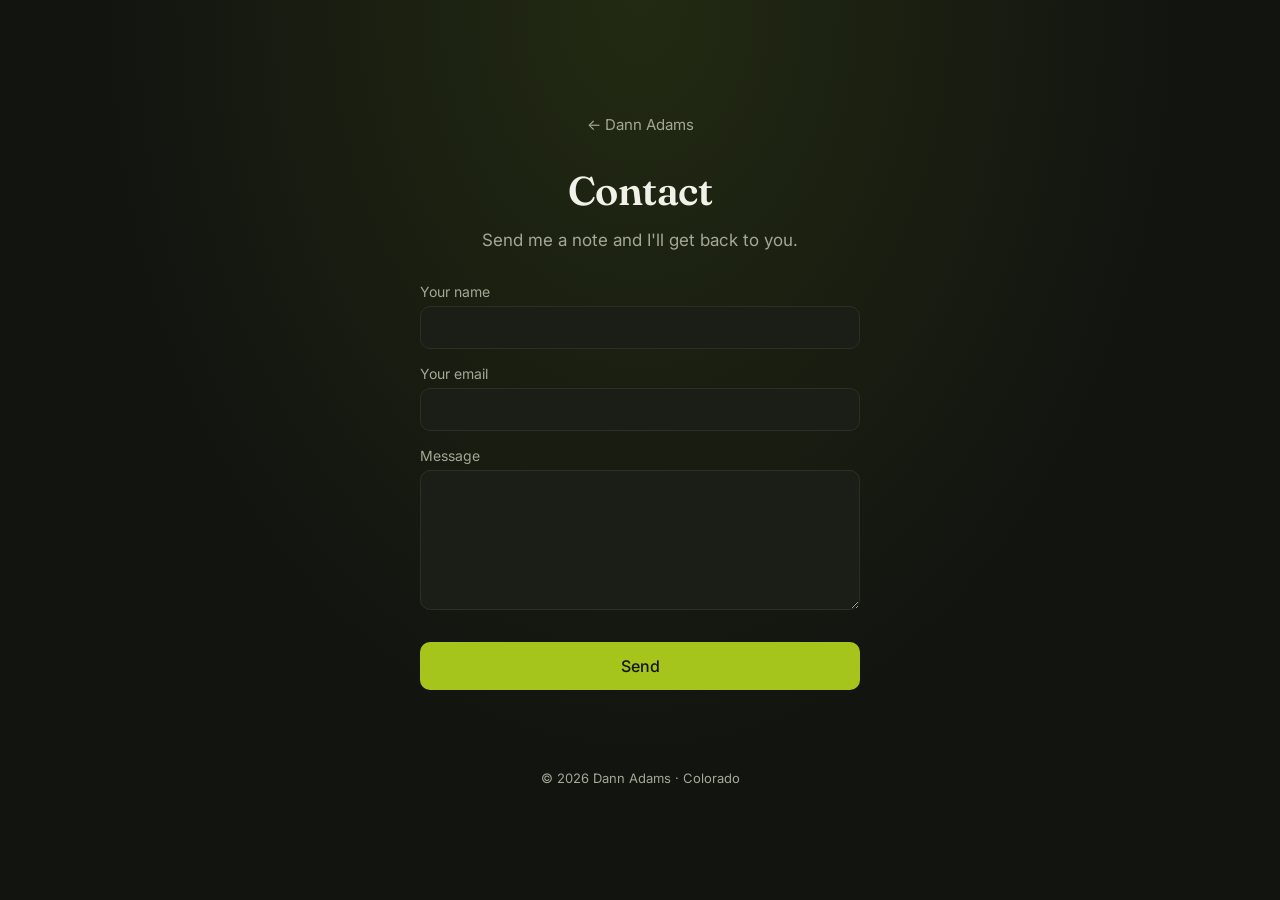
==== contact.html @ ed6878e7 "Add files via upload" ====
<!doctype html>
<html lang="en">
<head>
<meta charset="utf-8">
<meta name="viewport" content="width=device-width, initial-scale=1">
<title>Contact | Dann Adams</title>
<meta name="description" content="Get in touch with Dann Adams of Colorado.">
<link rel="canonical" href="https://dannadams.com/contact">
<meta property="og:title" content="Contact | Dann Adams">
<meta property="og:description" content="Get in touch with Dann Adams of Colorado.">
<meta property="og:url" content="https://dannadams.com/contact">
<meta property="og:image" content="https://dannadams.com/photo.jpg">
<link rel="icon" href="data:image/svg+xml,<svg xmlns='http://www.w3.org/2000/svg' viewBox='0 0 64 64'><circle cx='32' cy='32' r='32' fill='%237a9301'/><text x='32' y='42' font-size='28' font-family='Georgia,serif' text-anchor='middle' fill='white'>DA</text></svg>">
<link rel="preconnect" href="https://fonts.googleapis.com">
<link rel="preconnect" href="https://fonts.gstatic.com" crossorigin>
<link href="https://fonts.googleapis.com/css2?family=Fraunces:opsz,wght@9..144,600&family=Inter:wght@400;500&display=swap" rel="stylesheet">
<link rel="stylesheet" href="/styles.css">
</head>
<body>
<main>
  <a class="back" href="/">← Dann Adams</a>
  <h1>Contact</h1>
  <p class="soon">Send me a note and I'll get back to you.</p>

  <form id="contact" action="https://api.web3forms.com/submit" method="POST">
    <!-- Web3Forms access key goes here. It's safe to be public. -->
    <input type="hidden" name="access_key" value="YOUR_ACCESS_KEY_HERE">
    <input type="hidden" name="subject" value="New message from dannadams.com">
    <input type="hidden" name="from_name" value="dannadams.com">
    <input type="checkbox" name="botcheck" class="hp" tabindex="-1" autocomplete="off">

    <label>Your name
      <input type="text" name="name" required autocomplete="name">
    </label>
    <label>Your email
      <input type="email" name="email" required autocomplete="email">
    </label>
    <label>Message
      <textarea name="message" required></textarea>
    </label>

    <div class="h-captcha" data-captcha="true"></div>

    <button type="submit">Send</button>
    <p class="status" id="status" role="status"></p>
  </form>

  <footer>© 2026 Dann Adams · Colorado</footer>
</main>
<script src="https://web3forms.com/client/script.js" async defer></script>
<script>
const form = document.getElementById('contact');
const status = document.getElementById('status');
const btn = form.querySelector('button');
form.addEventListener('submit', async (e) => {
  e.preventDefault();
  status.className = 'status'; status.textContent = '';
  if (form.access_key.value === 'YOUR_ACCESS_KEY_HERE') {
    status.className = 'status err';
    status.textContent = 'The contact form is almost ready. Please check back soon.';
    return;
  }
  const data = new FormData(form);
  if (!data.get('h-captcha-response')) {
    status.className = 'status err';
    status.textContent = 'Please complete the "I am human" check first.';
    return;
  }
  btn.disabled = true; btn.textContent = 'Sending...';
  try {
    const res = await fetch('https://api.web3forms.com/submit', { method: 'POST', body: data });
    const json = await res.json();
    if (json.success) {
      form.reset();
      if (window.hcaptcha) hcaptcha.reset();
      status.className = 'status ok';
      status.textContent = 'Thanks! Your message was sent.';
    } else {
      throw new Error(json.message || 'Something went wrong');
    }
  } catch (err) {
    status.className = 'status err';
    status.textContent = 'Sorry, that did not send. Please try again in a minute.';
  }
  btn.disabled = false; btn.textContent = 'Send';
});
</script>
</body>
</html>
---- styles.css ----
:root {
  --bg: #121410;
  --card: #1b1e17;
  --text: #f0f2ea;
  --muted: #a3a895;
  --accent: #a6c51c;
  --line: #2b3024;
  --photo-bg: #7a9301;
}
* { box-sizing: border-box; margin: 0; padding: 0; }
body {
  min-height: 100vh;
  background: radial-gradient(ellipse at top, #222a12 0%, var(--bg) 60%);
  background-attachment: fixed;
  color: var(--text);
  font-family: "Inter", system-ui, sans-serif;
  display: flex;
  align-items: center;
  justify-content: center;
  padding: 48px 16px;
}
main { width: 100%; max-width: 440px; text-align: center; }
a { color: var(--accent); }

.photo {
  width: 180px; height: 180px;
  border-radius: 50%;
  margin: 0 auto 24px;
  border: 4px solid var(--accent);
  box-shadow: 0 8px 32px rgba(122, 147, 1, 0.35);
  overflow: hidden;
  background: var(--photo-bg);
}
.photo img { width: 100%; height: 100%; object-fit: cover; display: block; }

h1 { font-family: "Fraunces", serif; font-weight: 600; font-size: 40px; letter-spacing: -0.5px; }
.tagline { color: var(--accent); font-size: 15px; margin-top: 6px; letter-spacing: 1px; text-transform: uppercase; }
.bio { color: var(--muted); font-size: 16px; line-height: 1.6; margin: 20px 0 32px; }

nav.links { display: flex; flex-direction: column; gap: 12px; }
nav.links a {
  display: block;
  padding: 18px 20px;
  background: var(--card);
  border: 1px solid var(--line);
  border-radius: 12px;
  color: var(--text);
  text-decoration: none;
  font-weight: 500;
  font-size: 17px;
  transition: border-color .15s, transform .15s;
}
nav.links a:hover, nav.links a:focus-visible { border-color: var(--accent); transform: translateY(-2px); }

.back { display: inline-block; margin-bottom: 32px; color: var(--muted); text-decoration: none; font-size: 15px; }
.back:hover { color: var(--accent); }
.soon { color: var(--muted); font-size: 17px; line-height: 1.6; margin-top: 12px; }
.badge {
  display: inline-block; margin-top: 24px; padding: 6px 14px;
  border: 1px solid var(--accent); border-radius: 999px;
  color: var(--accent); font-size: 13px; letter-spacing: 1px; text-transform: uppercase;
}

form { text-align: left; margin-top: 28px; display: flex; flex-direction: column; gap: 16px; }
label { font-size: 14px; color: var(--muted); display: flex; flex-direction: column; gap: 6px; }
input, textarea {
  font: inherit; color: var(--text);
  background: var(--card); border: 1px solid var(--line); border-radius: 10px;
  padding: 12px 14px; width: 100%;
}
input:focus, textarea:focus { outline: none; border-color: var(--accent); }
textarea { min-height: 140px; resize: vertical; }
.hp { display: none; }
button {
  font: inherit; font-weight: 500; cursor: pointer;
  background: var(--accent); color: #121410; border: none; border-radius: 10px; padding: 14px;
}
button:disabled { opacity: .6; cursor: wait; }
.status { min-height: 24px; text-align: center; font-size: 15px; }
.status.ok { color: var(--accent); }
.status.err { color: #e8836b; }

footer { margin-top: 40px; color: var(--muted); font-size: 13px; }
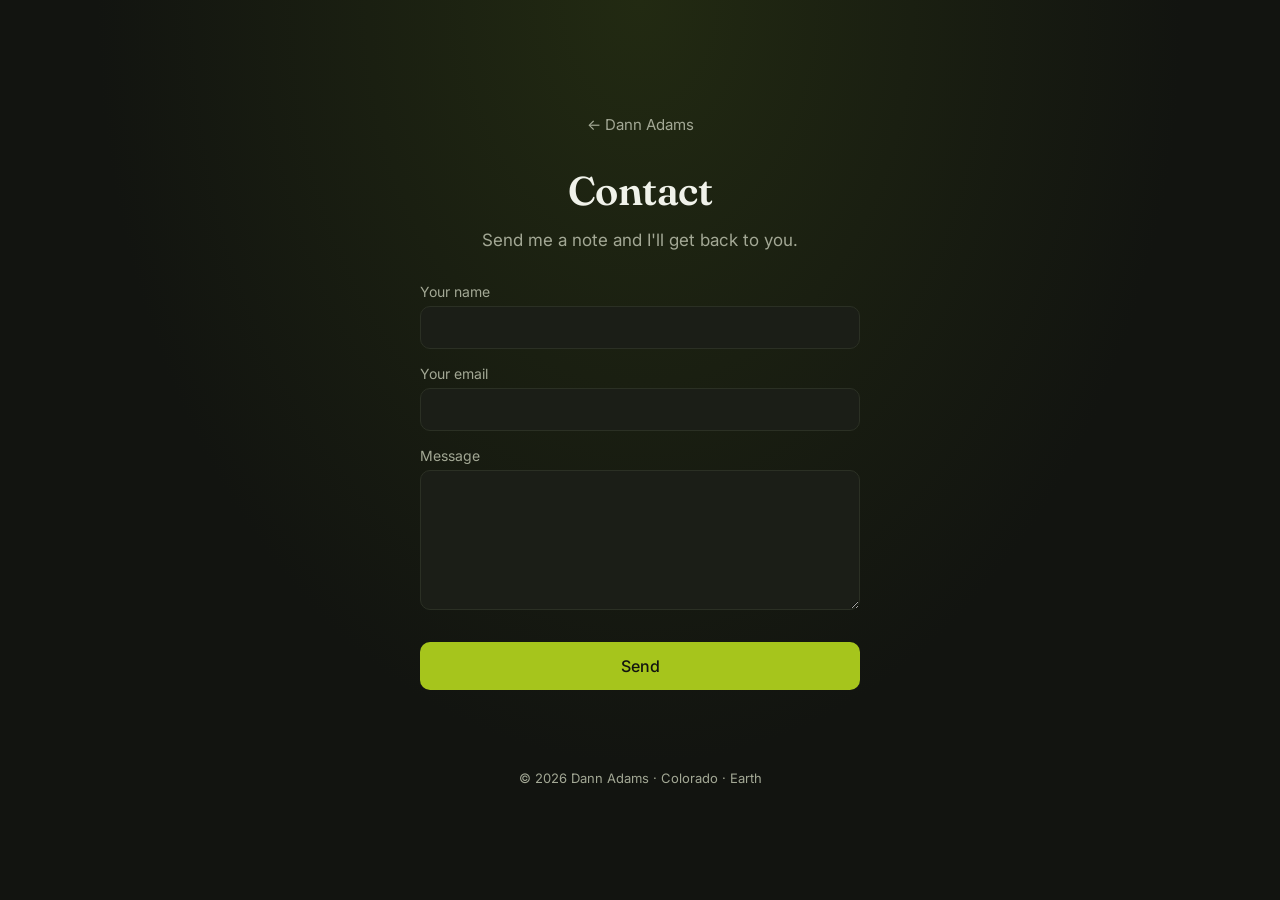
==== commit 1d8c304d: "Add files via upload" ====
--- a/contact.html
+++ b/contact.html
@@ -14,7 +14,7 @@
 <link rel="preconnect" href="https://fonts.googleapis.com">
 <link rel="preconnect" href="https://fonts.gstatic.com" crossorigin>
 <link href="https://fonts.googleapis.com/css2?family=Fraunces:opsz,wght@9..144,600&family=Inter:wght@400;500&display=swap" rel="stylesheet">
-<link rel="stylesheet" href="/styles.css">
+<link rel="stylesheet" href="/styles.css?v=2">
 </head>
 <body>
 <main>
@@ -45,7 +45,7 @@
     <p class="status" id="status" role="status"></p>
   </form>
 
-  <footer>© 2026 Dann Adams · Colorado</footer>
+  <footer>© 2026 Dann Adams · Colorado · Earth</footer>
 </main>
 <script src="https://web3forms.com/client/script.js" async defer></script>
 <script>
--- a/styles.css
+++ b/styles.css
@@ -35,6 +35,7 @@
 
 h1 { font-family: "Fraunces", serif; font-weight: 600; font-size: 40px; letter-spacing: -0.5px; }
 .tagline { color: var(--accent); font-size: 15px; margin-top: 6px; letter-spacing: 1px; text-transform: uppercase; }
+.tagline + nav.links { margin-top: 32px; }
 .bio { color: var(--muted); font-size: 16px; line-height: 1.6; margin: 20px 0 32px; }
 
 nav.links { display: flex; flex-direction: column; gap: 12px; }
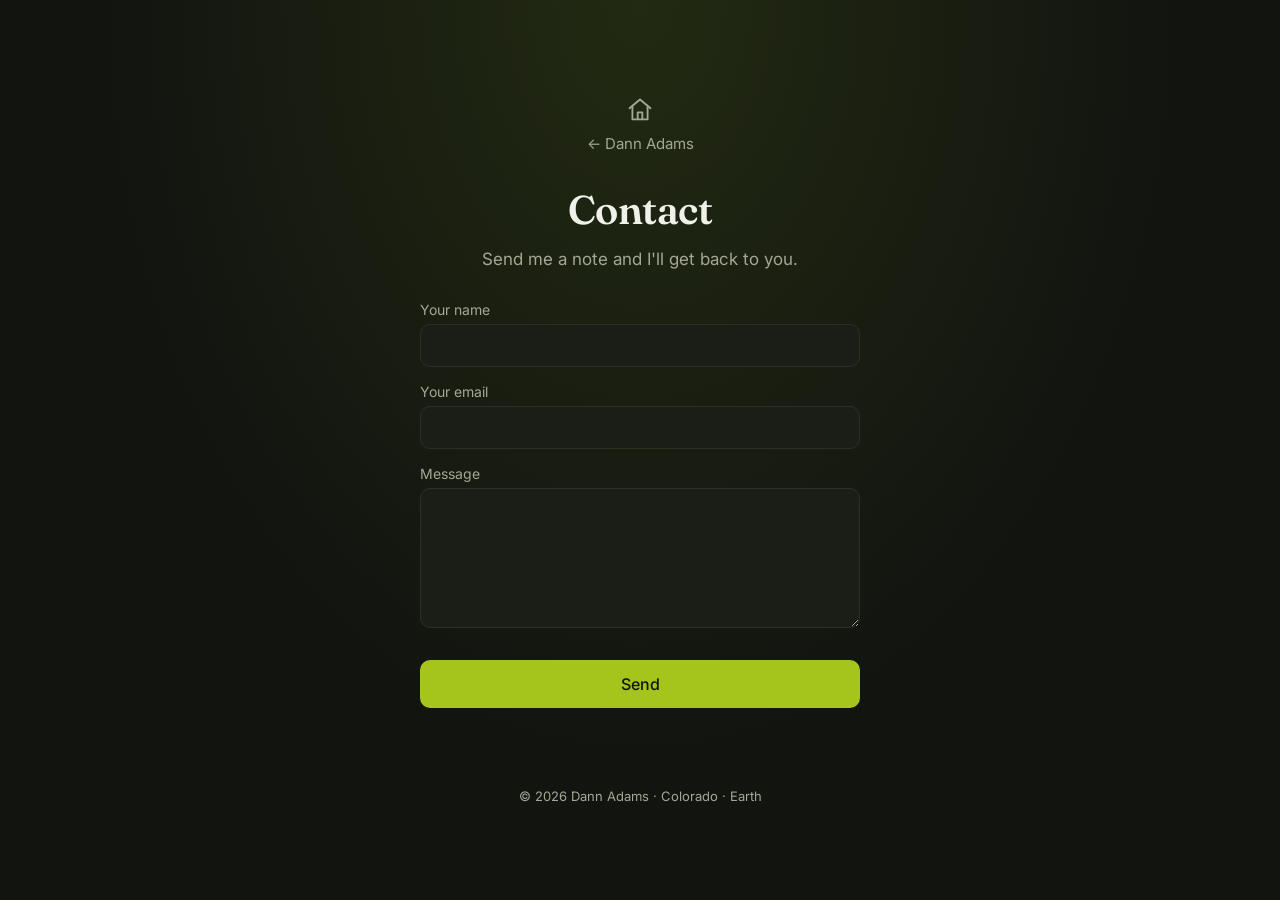
==== commit d60edcfe: "Add files via upload" ====
--- a/contact.html
+++ b/contact.html
@@ -14,11 +14,14 @@
 <link rel="preconnect" href="https://fonts.googleapis.com">
 <link rel="preconnect" href="https://fonts.gstatic.com" crossorigin>
 <link href="https://fonts.googleapis.com/css2?family=Fraunces:opsz,wght@9..144,600&family=Inter:wght@400;500&display=swap" rel="stylesheet">
-<link rel="stylesheet" href="/styles.css?v=2">
+<link rel="stylesheet" href="/styles.css?v=3">
 </head>
 <body>
 <main>
-  <a class="back" href="/">← Dann Adams</a>
+  <a class="back" href="/">
+    <svg viewBox="0 0 24 24" fill="none" stroke="currentColor" stroke-width="1.6" stroke-linecap="round" stroke-linejoin="round" aria-hidden="true"><path d="M3 10.5 12 3l9 7.5"/><path d="M5.5 9v11h13V9"/><path d="M10 20v-6h4v6"/></svg>
+    <span>← Dann Adams</span>
+  </a>
   <h1>Contact</h1>
   <p class="soon">Send me a note and I'll get back to you.</p>
 
--- a/styles.css
+++ b/styles.css
@@ -53,7 +53,8 @@
 }
 nav.links a:hover, nav.links a:focus-visible { border-color: var(--accent); transform: translateY(-2px); }
 
-.back { display: inline-block; margin-bottom: 32px; color: var(--muted); text-decoration: none; font-size: 15px; }
+.back { display: inline-flex; flex-direction: column; align-items: center; gap: 10px; margin-bottom: 32px; color: var(--muted); text-decoration: none; font-size: 15px; transition: color .15s; }
+.back svg { width: 28px; height: 28px; }
 .back:hover { color: var(--accent); }
 .soon { color: var(--muted); font-size: 17px; line-height: 1.6; margin-top: 12px; }
 .badge {
